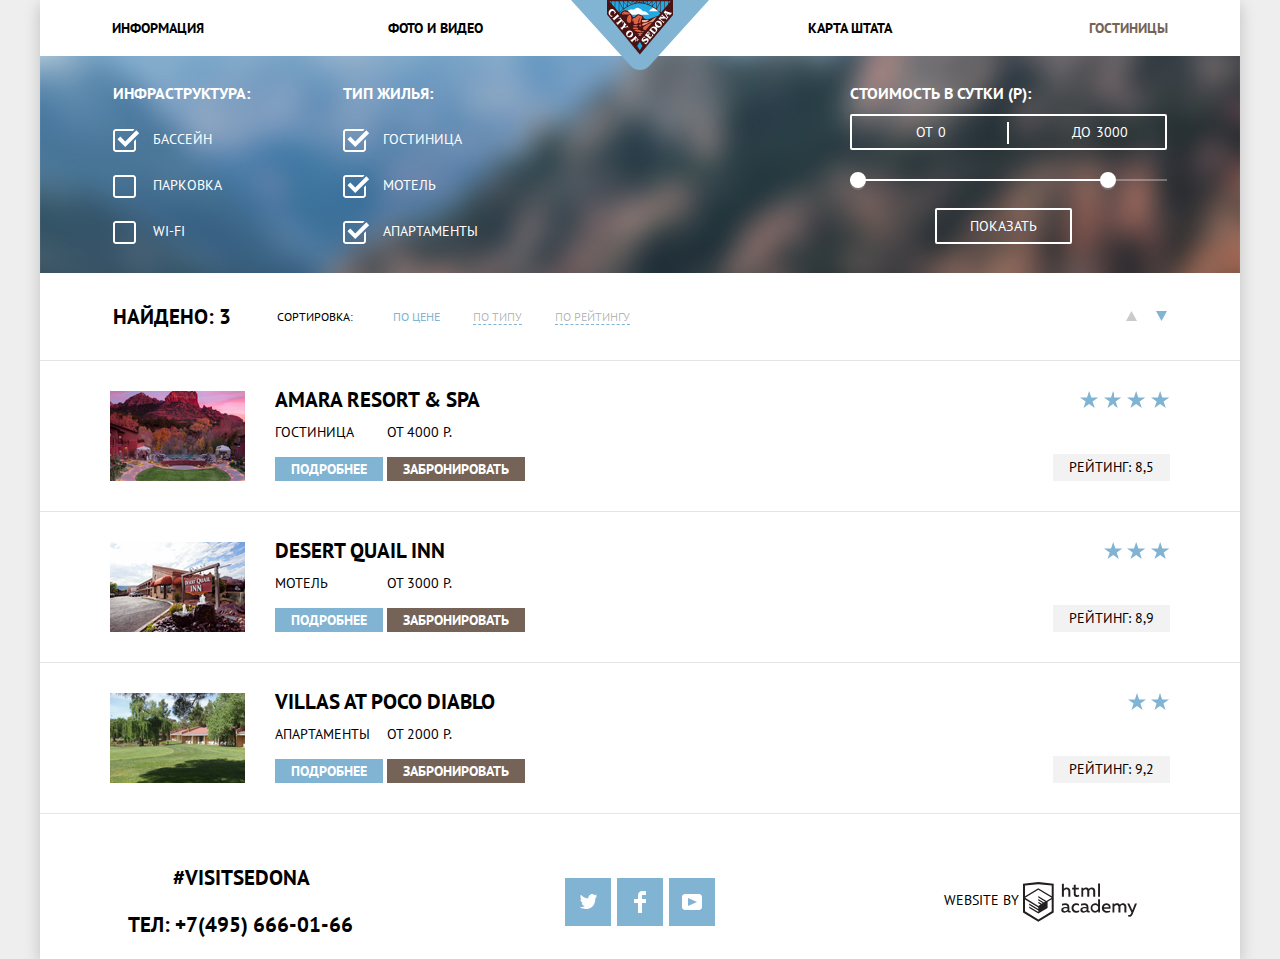
==== hotels.html @ c1d2db3d "Доступность и формы - главная и внутренняя страницы" ====
<!DOCTYPE html>
<html class="page" lang="ru">

<head>
    <meta charset="utf-8">
    <title>Гостиницы | Поиск жилья в городе Седона</title>
    <link rel="stylesheet" href="https://fonts.googleapis.com/css2?family=PT+Sans:wght@400;700&display=swap">
    <link rel="stylesheet" href="css/normalize.css">
    <link rel="stylesheet" href="css/style.css">
</head>

<body class="page-body">
    <div class="container">
        <header class="main-header">
            <a class="main-header__logo" href="index.html">
                <img src="img/logo.svg" width="138" height="70" alt="Логотип города Седона">
            </a>
            <nav class="main-navigation">
                <ul class="main-navigation__list">
                    <li class="main-navigation__item"><a class="main-navigation__link" href="">Информация</a></li>
                    <li class="main-navigation__item"><a class="main-navigation__link" href="">Фото и видео</a></li>
                    <li class="main-navigation__item"><a class="main-navigation__link" href="">Карта штата</a></li>
                    <li class="main-navigation__item"><a class="main-navigation__link main-navigation__link_current" href="hotels.html">Гостиницы</a></li>
                </ul>
            </nav>
        </header>
        <main>
            <h1 class="visually-hidden">Поиск гостиницы</h1>
            <section class="filter">
                <h2 class="visually-hidden">Фильтр отелей</h2>

                <form class="filter__form" method="get" action="https://echo.htmlacademy.ru" target="_blank">
                    <fieldset class="filter__item">
                        <legend class="filter__item-legend">Инфраструктура:</legend>
                        <ul class="filter__item-list">
                            <li><input class="visually-hidden filter__checkbox-input" type="checkbox" name="whaterpool" id="whaterpool" checked>
                                <label class="filter__label" for="whaterpool">Бассейн</label></li>
                            <li><input class="visually-hidden filter__checkbox-input" type="checkbox" name="parking" id="parking">
                                <label class="filter__label" for="parking">Парковка</label></li>
                            <li><input class="visually-hidden filter__checkbox-input" type="checkbox" name="wi-fi" id="wi-fi">
                                <label class="filter__label" for="wi-fi">wi-fi</label></li>
                        </ul>
                    </fieldset>
                    <fieldset class="filter__item">
                        <legend class="filter__item-legend">Тип жилья:</legend>
                        <ul class="filter__item-list">
                            <li><input class="visually-hidden filter__checkbox-input" type="checkbox" name="hotel" id="hotel" checked>
                                <label class="filter__label" for="hotel">Гостиница</label></li>
                            <li><input class="visually-hidden filter__checkbox-input" type="checkbox" name="motel" id="motel" checked>
                                <label class="filter__label" for="motel">Мотель</label></li>
                            <li><input class="visually-hidden filter__checkbox-input" type="checkbox" name="flat" id="flat" checked>
                                <label class="filter__label" for="flat">Апартаменты</label></li>
                        </ul>
                    </fieldset>
                    <fieldset class="filter__item">
                        <legend class="filter__item-legend">Стоимость в сутки (Р):</legend>
                        <div class="filter__range-filter">
                            <div class="filter__price-controls">
                                <label>От<input class="filter__input" type="text" name="min-price" value="0" tabindex="0"></label>
                                <label>До<input class="filter__input" type="text" name="max-price" value="3000" tabindex="0"></label>
                            </div>
                            <div class="filter__range-controls">
                                <div class="filter__scale">
                                    <div class="filter__bar" style="width: 80%"></div>
                                </div>
                                <div class="filter__toggle filter__toggle_min" tabindex="0" aria-label="Уменьшить стоимость"></div>
                                <div class="filter__toggle filter__toggle_max" style="left: 250px" tabindex="0" aria-label="Увеличить стоимость"></div>
                            </div>
                        </div>
                        <button class="filter__button" type="submit">Показать</button>
                    </fieldset>
                </form>
            </section>
            <section class="results">
                <h2 class="visually-hidden">Результат и сортировка</h2>
                <p class="results__quantity">Найдено: 3</p>
                <p class="results__sort">Сортировка:</p>
                <ul class="results__main-list">
                    <li class="results__item"><a class="results__link results__link_current" href="">По цене</a></li>
                    <li class="results__item"><a class="results__link" href="">По типу</a></li>
                    <li class="results__item"><a class="results__link" href="">По рейтингу</a></li>
                </ul>
                <ul class="results__updown-list">
                    <li class="results__updown-item"><a href=""><span class="visually-hidden">По возрастанию</span>
              <svg width="11" height="10" viewBox="0 0 11 10" fill="none" xmlns="http://www.w3.org/2000/svg">
                <path d="M5.5 0L0 10H11L5.5 0Z" />
              </svg></a></li>
                    <li class="results__updown-item results__updown-item_current"><a href=""><span class="visually-hidden">По
                убыванию</span>
              <svg width="11" height="10" viewBox="0 0 11 10" fill="none" xmlns="http://www.w3.org/2000/svg">
                <path d="M5.5 10L0 0H11" />
              </svg></a></li>
                </ul>
            </section>
            <section class="hotels">
                <h2 class="visually-hidden">Список отелей</h2>
                <ul class="hotels__list">
                    <li class="hotels__item">
                        <a class="hotels__link" href=" ">
                            <h3 class="hotels__subtitle">Amara Resort & Spa</h3>
                        </a>
                        <img class="hotels__photo" src="img/amara-resort-spa.jpg" width="135" height="90" alt="Фото отеля Amara Resort & Spa">
                        <div class="hotels__type-price">
                            <p class="hotels__type-price-item">Гостиница</p>
                            <p class="hotels__type-price-item">От 4000 р.</p>
                        </div>
                        <div class="hotels__button-group">
                            <a class="hotels__button hotels__button_details" href=" ">Подробнее</a>
                            <a class="hotels__button hotels__button_book" href=" ">Забронировать</a></div>
                        <div class="hotels__stars hotels__stars_level_4"><span class="visually-hidden">Звёздность: 4 звезды</span></div>
                        <span class="hotels__rating">Рейтинг: 8,5</span>
                    </li>
                    <li class="hotels__item">
                        <a class="hotels__link" href=" ">
                            <h3 class="hotels__subtitle">Desert Quail Inn</h3>
                        </a>
                        <img class="hotels__photo" src="img/desert-quail-inn.jpg" width="135" height="90" alt="Фото мотеля Desert Quail Inn">
                        <div class="hotels__type-price">
                            <p class="hotels__type-price-item">Мотель</p>
                            <p class="hotels__type-price-item">От 3000 р.</p>
                        </div>

                        <div class="hotels__button-group">
                            <a class="hotels__button hotels__button_details" href=" ">Подробнее</a>
                            <a class="hotels__button hotels__button_book" href=" ">Забронировать</a></div>

                        <div class="hotels__stars hotels__stars_level_3"><span class="visually-hidden">Звёздность: 3 звезды</span></div>
                        <span class="hotels__rating">Рейтинг: 8,9</span>
                    </li>
                    <li class="hotels__item">
                        <a class="hotels__link" href=" ">
                            <h3 class="hotels__subtitle">Villas at Poco Diablo</h3>
                        </a>
                        <img class="hotels__photo" src="img/villas-at-poco-diabli.jpg" width="135" height="90" alt="Фото апартаментов Villas at Poco Diablo">
                        <div class="hotels__type-price">
                            <p class="hotels__type-price-item">Апартаменты</p>
                            <p class="hotels__type-price-item">От 2000 р.</p>
                        </div>
                        <div class="hotels__button-group">
                            <a class="hotels__button hotels__button_details" href=" ">Подробнее</a>
                            <a class="hotels__button hotels__button_book" href=" ">Забронировать</a></div>

                        <div class="hotels__stars hotels__stars_level_2"><span class="visually-hidden">Звёздность: 2 звезды</span></div>
                        <span class="hotels__rating">Рейтинг: 9,2</span>
                    </li>
                </ul>
            </section>
        </main>
        <footer class="page-footer">
            <section class="contacts">
                <h2 class="visually-hidden">Контакты</h2>
                <p class="contacts__hashtag">#visitSEDONA</p>
                <p>ТЕЛ: <a class="contacts__phone" href="tel:+74956660166">+7(495) 666-01-66</a></p>
            </section>
            <section class="footer-socials">
                <h2 class="visually-hidden">Соцсети</h2>
                <ul class="footer-socials__list">
                    <li><a class="footer-socials__button" href="#"><span class="visually-hidden">Твиттер</span>
              <svg width="17" height="17" viewBox="0 0 17 17" fill="none" xmlns="http://www.w3.org/2000/svg" aria-hidden="true" focusable="false">
                <path
                  d="M10.95 1.14409C12.635 0.648089 13.934 1.41409 14.527 2.32309C15.2 2.09209 15.858 1.84209 16.538 1.61509C16.5249 2.30145 16.2117 2.94761 15.681 3.38309C16.366 3.55309 16.985 2.89209 16.985 2.89209C16.816 3.89209 15.979 4.68009 15.422 4.91609C15.191 11.6661 12.247 16.1331 5.34498 15.9981H4.89898C4.48898 15.9981 0.734977 15.5381 0.000976562 14.1111C2.27198 14.3071 3.89398 13.6891 4.69398 12.9341C3.73398 12.6341 2.01498 12.4571 1.71498 9.98409C2.06398 10.0901 2.27898 10.2121 2.90498 10.1031C1.70498 9.24709 0.373977 8.53009 0.447977 6.33009C0.732977 6.65809 1.51498 6.86609 1.78798 6.80209C1.08498 6.56109 -0.182023 3.44209 0.893977 1.85009C2.71198 3.70409 4.62898 5.45609 8.04598 5.62309C8.25398 3.33009 9.18298 1.79309 10.95 1.14409Z"
                  fill="white" />
              </svg></a></li>
                    <li><a class="footer-socials__button" href="#"><span class="visually-hidden">Фейсбук</span><svg width="12"
                height="22" viewBox="0 0 12 22" fill="none" xmlns="http://www.w3.org/2000/svg" aria-hidden="true" focusable="false">
                <path d="M12 4V0H8C5.79086 0 4 1.79086 4 4V8H0V12H4V22H8V12H12V8H8V4H12Z" fill="white" />
              </svg></a></li>
                    <li><a class="footer-socials__button" href="#"><span class="visually-hidden">Ютуб</span>
              <svg width="20" height="16" viewBox="0 0 20 16" fill="none" xmlns="http://www.w3.org/2000/svg" aria-hidden="true" focusable="false">
                <path fill-rule="evenodd" clip-rule="evenodd"
                  d="M3 0H17C18.65 0 20 1.35 20 3V13C20 14.65 18.65 16 17 16H3C1.35 16 0 14.65 0 13V3C0 1.35 1.35 0 3 0ZM6.027 4.002V11.998L15.014 8L6.027 4.002Z"
                  fill="white" />
              </svg></a></li>
                </ul>
            </section>
            <div>
                <p class="footer-copyright">
                    <a class="footer-copyright__link" href="https://htmlacademy.ru/intensive/htmlcss">Website by
            <svg class="footer-copyright__logo" width="114" height="40" viewBox="0 0 114 40" fill="none"
              xmlns="http://www.w3.org/2000/svg" aria-hidden="true" focusable="false">
              <path fill-rule="evenodd" clip-rule="evenodd" d="M15.5197 0.057373H15.3509L0 1.71895V30.4945L15.3509 39.8382L30.7018 30.4945V1.71895L15.5197 0.057373ZM77.0183 1.62185H75.0876V14.7311H77.0183V1.62185ZM40.8619 1.63264V6.76843C41.6131 5.9864 42.6386 5.5436 43.7105 5.53843C44.6823 5.47908
          45.6329 5.84495 46.3253 6.54479C47.0177 7.24462 47.3866 8.21244 47.3399 9.20685V14.7634H45.367V9.46579C45.4231 8.94897 45.2754 8.43059 44.9566 8.02553C44.6377 7.62047 44.174 7.36218 43.6683 7.3079H43.3518C42.3456 7.36979 41.4321 7.9295
          40.9041 8.80764V14.7634H38.8995V1.63264H40.8619ZM77.0183 30.4837H75.2775V29.0595C74.4828 30.1353 73.23 30.7538 71.9119 30.7211C69.4751 30.5528 67.5825 28.4822 67.5825 25.9845C67.5825 23.4867 69.4751 21.4162 71.9119 21.2479C73.1195 21.2052
          74.2818 21.7203 75.0771 22.6505V17.3205H77.0183V30.4837ZM47.0656 29.0595C47.263 29.0515 47.4583 29.0152 47.6459 28.9516V30.3866C47.2482 30.5404 46.826 30.6172 46.4009 30.6132C45.6482 30.6769 44.9394 30.2429 44.639 29.5342C43.7036 30.31
          42.5302 30.7227 41.3261 30.6995C39.733 30.6995 38.256 29.804 38.256 27.9482C38.256 25.65 40.3661 24.9379 42.1702 24.9379C42.9402 24.9505 43.707 25.0408 44.4596 25.2076V24.884C44.4596 23.805 43.6578 22.9742 42.1491 22.9742C41.0585 22.9764
          39.9804 23.2116 38.9839 23.6647V21.8305C40.0678 21.451 41.204 21.2506 42.3495 21.2371C44.8394 21.2371 46.3693 22.4455 46.3693 25.1753V28.4121C46.3546 28.5668 46.401 28.721 46.4981 28.8406C46.5951 28.9601 46.7349 29.035 46.8862 29.0487H47.0656V29.0595ZM40.2711
          27.8403C40.298 28.229 40.4761 28.5905 40.7655 28.844C41.055 29.0974 41.4317 29.2217 41.8115 29.189H41.9275C42.8819 29.1906 43.7973 28.8022 44.4702 28.11V26.5779C43.842 26.4414 43.2026 26.3655 42.5605 26.3513C41.5055 26.3513 40.2817 26.7074
          40.2817 27.8403H40.2711ZM56.0229 21.9384C55.1962 21.4632 54.2596 21.2246 53.3115 21.2479H52.9422C51.7332 21.2873 50.5891 21.8166 49.7619 22.7192C48.9347 23.6218 48.4923 24.8236 48.5321 26.06V26.5024C48.6957 29.0004 50.805 30.8921 53.2482
          30.7318C54.2519 30.7555 55.2477 30.5452 56.1601 30.1168V28.2718C55.3769 28.7215 54.4945 28.9591 53.5963 28.9624C52.5199 29.0288 51.4963 28.4793 50.9385 27.5356C50.3806 26.5918 50.3806 25.4095 50.9385 24.4658C51.4963 23.522 52.5199 22.9725
          53.5963 23.039C54.461 23.0357 55.3066 23.2989 56.0229 23.7942V21.9384ZM66.1514 29.0595C66.3488 29.0515 66.5441 29.0152 66.7317 28.9516V30.3866C66.334 30.5404 65.9118 30.6172 65.4867 30.6132C64.734 30.6769 64.0252 30.2429 63.7248 29.5342C62.7894
          30.31 61.616 30.7227 60.4119 30.6995C58.8188 30.6995 57.3417 29.804 57.3417 27.9482C57.3417 25.65 59.4518 24.9379 61.256 24.9379C62.0259 24.9505 62.7928 25.0408 63.5454 25.2076V24.884C63.5454 23.805 62.7436 22.9742 61.2349 22.9742C60.1443
          22.9764 59.0662 23.2116 58.0697 23.6647V21.8305C59.1536 21.451 60.2897 21.2506 61.4353 21.2371C63.9252 21.2371 65.455 22.4455 65.455 25.1753V28.4121C65.4404 28.5668 65.4868 28.721 65.5838 28.8406C65.6809 28.9601 65.8207 29.035 65.972 29.0487H66.1514V29.0595ZM59.855
          28.8481C59.5632 28.5943 59.3837 28.2311 59.3569 27.8403H59.378C59.378 26.7074 60.5385 26.3513 61.6569 26.3513C62.299 26.3655 62.9383 26.4414 63.5665 26.5779V28.11C62.8937 28.8022 61.9782 29.1906 61.0239 29.189H60.9078C60.5263 29.2247 60.1469
          29.1019 59.855 28.8481ZM69.3271 25.9305C69.3271 24.2859 70.6308 22.9526 72.239 22.9526L72.2601 23.0066C73.4742 23.0066 74.5742 23.7382 75.0665 24.8732V27.0311C74.5856 28.1871 73.4673 28.9296 72.239 28.9084C70.6308 28.9084 69.3271 27.5752
          69.3271 25.9305ZM83.3486 21.2479C86.8408 21.2479 88.0541 24.1395 87.4844 26.7397H80.922C81.1436 28.3582 82.6839 29.0163 84.2876 29.0163C85.2509 29.0196 86.2027 28.8021 87.0729 28.3797V30.1061C86.0736 30.5421 84.9939 30.7519 83.9078 30.7211C81.2385
          30.7211 78.8963 29.189 78.8963 25.9521C78.8362 24.7502 79.2482 23.5736 80.0408 22.6841C80.8334 21.7945 81.9408 21.2658 83.1165 21.2155H83.3486V21.2479ZM80.8693 25.1753C80.9704 23.8237 82.1216 22.8104 83.4436 22.9095H83.4858C84.1064 22.8531
          84.7196 23.08 85.1612 23.5295C85.6028 23.979 85.8275 24.6051 85.7752 25.24H80.8693V25.1753ZM89.489 30.4621V21.4961H91.2298V22.575C91.9777 21.7197 93.041 21.2229 94.1628 21.2047C95.2951 21.1328 96.3712 21.7163 96.9482 22.7153C97.7407 21.8335
          98.8477 21.3161 100.018 21.2803C100.952 21.2327 101.859 21.6011 102.507 22.2901C103.154 22.9792 103.478 23.9213 103.394 24.8732V30.4837H101.39V24.9271C101.437 24.4734 101.306 24.0191 101.024 23.6647C100.743 23.3104 100.336 23.0852 99.8917
          23.039H99.6174C98.7512 23.0941 97.9525 23.536 97.4335 24.2474V30.4837H95.4289V24.9271C95.4728 24.47 95.3357 24.0139 95.0481 23.6611C94.7606 23.3082 94.3467 23.088 93.8991 23.0497H93.6881C92.7466 23.1344 91.8915 23.6449 91.3564 24.4416V30.5161H89.5312L89.489
          30.4621ZM113.977 21.4745H111.972L109.324 28.2718L106.306 21.4853H104.196L108.417 30.5484L108.237 31.0016C107.72 32.3611 107.003 33.0516 106.053 33.0516C105.75 33.0548 105.447 33.0112 105.156 32.9221V34.6161C105.536 34.7125 105.926 34.7632
          106.317 34.7671C107.646 34.7671 108.902 34.0226 109.851 31.6813L113.977 21.4745ZM52.689 5.78658V2.54974L50.7266 3.01369V5.73264H49.144V7.49132H50.7899V11.9905C50.7231 12.817 51.0244 13.6301 51.61 14.2038C52.1955 14.7775 53.0028 15.0505
          53.8073 14.9468C54.5996 14.9535 55.3875 14.8259 56.139 14.5692V12.8429C55.5727 13.0781 54.9672 13.199 54.356 13.199C53.2165 13.199 52.689 12.8105 52.689 11.6237V7.5129H55.8541V5.78658H52.689ZM58.3862 14.7526V5.75421H60.1376V6.83316C60.8811
          5.97655 61.9403 5.476 63.0601 5.45211C64.1624 5.38099 65.2146 5.93142 65.8032 6.88711C66.5958 6.00534 67.7028 5.48794 68.8734 5.45211C69.8138 5.41462 70.7233 5.79859 71.364 6.50353C72.0046 7.20846 72.3126 8.16418 72.2073 9.12053V14.7418H70.2028V9.18527C70.2499
          8.73151 70.1184 8.27721 69.8373 7.92287C69.5561 7.56853 69.1485 7.34334 68.7046 7.29711H68.4619C67.5957 7.35228 66.797 7.7942 66.278 8.50553V14.7418H64.2734V9.18527C64.3206 8.73151 64.1891 8.27721 63.9079 7.92287C63.6268 7.56853 63.2191
          7.34334 62.7752 7.29711H62.5326C61.5911 7.38181 60.736 7.89229 60.2009 8.68895V14.7634H58.3862V14.7526ZM28.6972 29.3033L28.7078 29.2968L28.6972 29.3184V29.3033ZM28.6972 17.3205V29.3033L15.3509 37.4321L2.00459 29.3184V17.5147L15.2876 25.6068V27.0311L6.18257
          21.5284V22.9418L15.3404 28.5632V30.0629L6.19312 24.4955V25.9521L15.3509 31.5734L24.5826 25.9197V19.8129L28.6972 17.3205ZM28.7078 15.7776L25.0362 17.9355L23.3482 19.0145L15.3087 14.0837V15.4971L22.156 19.7266L22.0083 19.8237L20.9532 20.4063L15.2876
          16.9537V18.3995L19.761 21.1184L18.706 21.8413L15.3298 19.7913V21.2047L17.5454 22.5426L15.2982 23.9021L2.11009 15.864L15.3087 7.72869L28.7078 15.7776ZM15.2876 6.27211L28.7078 14.3534V3.56395L15.3615 2.12895L2.01514 3.56395V14.3534L15.2876
          6.27211Z" />
            </svg>
          </a>
                </p>
            </div>
        </footer>

    </div>
</body>

</html>
---- css/style.css ----
:root {
    --white: #FFFFFF;
    --white-opacity-3: rgba(255, 255, 255, 0.3);
    --white-opacity-9: rgba(255, 255, 255, 0.9);
    --grey-opacity-3: rgba(171, 171, 171, 0.3);
    --grey-900: #ABABAB;
    --grey-800: #EEEEEE;
    --grey-700: #666666;
    --grey-600: #A9A9A9;
    --grey-500: #E5E5E5;
    --grey-400: #BDBBBC;
    --grey-300: #F2F2F2;
    --grey-200: #CACACA;
    --grey-100: #EBEBEB;
    --black: #000000;
    --black-opacity-3: rgba(0, 0, 0, 0.3);
    --blue-700: #5496BD;
    --blue-500: #669EC0;
    --blue-400: #81B3D2;
    --brown-700: #333333;
    --brown-500: #231F20;
    --brown-400: #503E33;
    --brown-300: #604E43;
    --brown-100: #766357;
}

*,
*::before,
*::after {
    box-sizing: border-box;
}

input::-webkit-outer-spin-button,
input::-webkit-inner-spin-button {
    -webkit-appearance: none;
    appearance: none;
    margin: 0;
}

input[type=number] {
    -moz-appearance: textfield;
    appearance: textfield;
}

img {
    max-width: 100%;
    height: auto;
}

.visually-hidden {
    position: absolute;
    width: 1px;
    height: 1px;
    margin: -1px;
    border: none;
    padding: 0;
    clip: rect(0 0 0 0);
    overflow: hidden;
}

.intro {
    background-image: url(../img/intro-background.jpg);
    background-repeat: no-repeat;
    height: 509px;
    text-align: center;
    padding-top: 80px;
    padding-bottom: 80px;
}

body {
    min-width: 1200px;
    margin: 0;
    padding: 0;
    font-family: "PT Sans", Arial, sans-serif;
    font-size: 14px;
    line-height: 21px;
    text-transform: uppercase;
    background-color: var(--grey-800);
}

.page-body {
    height: 100%;
    display: grid;
    position: relative;
}

.container {
    min-height: 100%;
    display: grid;
    grid-template-rows: min-content 1fr min-content;
    align-content: start;
    background-color: var(--white);
    width: 1200px;
    margin: 0 auto;
    box-shadow: 0px 5px 15px rgba(0, 1, 1, 0.2);
}

.main-header__logo {
    position: absolute;
    left: 50%;
    margin-left: -69px;
}

.main-navigation__link {
    line-height: 26px;
    font-weight: 700;
    color: var(--black);
    text-decoration: none;
}

.main-navigation__link:hover {
    color: var(--blue-400);
}

.main-navigation__link:active {
    color: var(--black-opacity-3);
}

.main-navigation__link_current {
    color: var(--brown-100);
}

.main-navigation__list {
    list-style: none;
    padding: 15px 72px;
    margin: 0px;
    display: flex;
    justify-content: space-between;
    flex-wrap: wrap;
}

.main-navigation__item {
    width: 228px;
}

.main-navigation__item:nth-child(4n-1),
.main-navigation__item:nth-child(4n) {
    text-align: right;
}

.features__title {
    line-height: 26px;
    color: var(--brown-700);
    text-align: center;
    margin-bottom: 50px;
}

.features__caption {
    font-size: 21px;
    line-height: 26px;
    font-weight: 700;
    text-align: center;
    margin-top: 40px;
    margin-bottom: 40px;
}

.features__list {
    margin: 0;
    padding: 0;
    color: var(--brown-700);
    list-style: none;
    text-align: center;
    display: grid;
    grid-template-columns: 1fr 1fr 1fr;
}

.features__item-realcity {
    grid-column: 1/4;
    display: grid;
    grid-template-columns: 1fr 2fr;
}

.features__item-devilsbridge {
    grid-column: 1/4;
    display: grid;
    grid-template-columns: 2fr 1fr;
}

.features__item-sights {
    grid-column: 1/2;
    grid-row: 3/4;
    padding-bottom: 55px;
}

.features__item-road {
    grid-column: 2/3;
    grid-row: 3/4;
    padding-bottom: 55px;
}

.features__item-tourists {
    grid-column: 3/4;
    grid-row: 3/4;
    padding-bottom: 55px;
}

.features__item_bg_blue {
    color: var(--white);
    background-color: var(--blue-400);
}

.features__item_bg_grey {
    background-color: var(--grey-800);
}

.features__recomendations-list {
    margin: 0;
    padding: 0;
    color: var(--brown-700);
    background-color: var(--white);
    list-style: none;
    text-align: center;
    grid-column: 1/4;
    grid-row: 2/3;
    display: grid;
    grid-template-columns: 1fr 1fr 1fr;
}

.features__recomendations-item {
    position: relative;
    padding-top: 120px;
    padding-bottom: 80px;
}

.features__recomendations-item::before {
    content: "";
    position: absolute;
    top: 60px;
    left: 162px;
    width: 75px;
    height: 77px;
    background-repeat: no-repeat;
}

.features__recomendations-item_house-icon::before {
    background-image: url(../img/icon-1.svg);
    background-position: bottom;
}

.features__recomendations-item_food-icon::before {
    background-image: url(../img/icon-2.svg);
    background-position: bottom;
}

.features__recomendations-item_gifts-icon::before {
    background-image: url(../img/icon-3.svg);
    background-position: center;
}

.features__header {
    font-size: 21px;
    font-weight: 700;
    padding-top: 50px;
    margin: 0;
}

.search {
    text-align: center;
    position: relative;
}

.search__caption {
    font-size: 30px;
    line-height: 24px;
    font-weight: 700;
    margin: 60px 0px 40px 0px;
}

.search__info {
    line-height: 24px;
    color: var(--brown-700);
    margin: 0px;
}

.search__header-button {
    font-size: 21px;
    font-weight: 700;
    text-transform: uppercase;
    color: var(--white);
    background-color: var(--brown-100);
    justify-content: center;
    height: 86px;
    width: 568px;
    margin-top: 45px;
    border: none;
}

.search__header-button:hover {
    background-color: var(--brown-300);
}

.search__header-button:active {
    background-color: var(--brown-400);
}

.search__form {
    margin: 0 auto;
    width: 568px;
    text-align: left;
    line-height: 26px;
    font-weight: 700;
    box-shadow: 0px 5px 15px rgba(0, 1, 1, 0.2);
    margin-top: 0;
    padding: 55px;
    margin-bottom: 78px;
    display: flex;
    flex-wrap: wrap;
    position: absolute;
    left: 50%;
    margin-left: -284px;
    z-index: 1;
    background-color: var(--white);
}

.search__field {
    display: flex;
    justify-content: space-between;
    flex-grow: 1;
    position: relative;
}

.search__field_half {
    width: 50%;
}

.search__field+.search__field {
    margin-top: 30px;
}

.search__input {
    text-align: center;
    border: 2px solid var(--grey-300);
    height: 38px;
    width: 346px;
    background-color: var(--grey-300);
}

.search__input:hover {
    background-color: var(--grey-100);
}

.search__input:focus {
    background-color: var(--white);
    border: 2px solid var(--grey-500);
    outline: none;
}

.search__input_qty {
    width: 114px;
    padding-left: 40px;
    padding-right: 40px;
}

.search__label {
    margin-right: 20px;
    padding-top: 5px;
}

.search__label_padding {
    padding-left: 55px;
}

.search__calendar-button {
    position: absolute;
    top: 0;
    right: 0;
    bottom: 0;
    border: none;
}

.search__calendar-icon {
    fill: var(--grey-600);
}

.search__calendar-button:hover .search__calendar-icon {
    fill: var(--black);
}

.search__calendar-button:active .search__calendar-icon {
    fill: var(--blue-400);
}

.search__number-button {
    position: absolute;
    top: 0;
    bottom: 0;
    width: 40px;
    height: 38px;
    border: none;
    display: flex;
}

.search__number-button_plus {
    right: 0;
}

.search__number-button_minus {
    right: 77px;
}

.search__number-icon {
    margin: auto;
    fill: var(--grey-600);
}

.search__number-button:hover .search__number-icon {
    fill: var(--black);
}

.search__number-button:active .search__number-icon {
    fill: var(--blue-400);
}

.search__submit-button {
    font-size: 21px;
    font-weight: 700;
    text-transform: uppercase;
    color: var(--white);
    background-color: var(--blue-400);
    width: 100%;
    height: 58px;
    justify-content: center;
    border: none;
    margin-top: 55px;
}

.search__submit-button:hover {
    background-color: var(--blue-500);
}

.search__submit-button:active {
    background-color: var(--blue-700);
}

.map {
    background: url(../img/map.png);
    background-color: var(--blue-400);
    height: 594px;
    margin-bottom: -115px;
}

.page-footer {
    display: grid;
    grid-template-columns: 1fr 1fr 1fr;
    justify-items: center;
    align-items: center;
    background-color: var(--white-opacity-9);
    z-index: 1;
}

.contacts {
    font-size: 21px;
    line-height: 26px;
    font-weight: 700;
}

.contacts__hashtag {
    padding-left: 45px;
}

.footer-socials__list {
    margin: 0px;
    padding: 0px;
    list-style: none;
    display: grid;
    grid-template-columns: 1fr 1fr 1fr;
    gap: 6px;
    justify-items: center;
}

.footer-socials__button {
    display: flex;
    align-items: center;
    justify-content: center;
    text-decoration: none;
    width: 46px;
    height: 48px;
    background: var(--blue-400);
}

.footer-socials__button:hover {
    background: var(--blue-500);
}

.footer-socials__button:active {
    background: var(--blue-700);
}

.footer-socials__button:active path {
    opacity: 30%;
}

.contacts__phone {
    color: var(--black);
    text-decoration: none;
}

.footer-copyright {
    justify-self: center;
}

.footer-copyright__link {
    color: var(--black);
    text-decoration: none;
}

.footer-copyright__logo {
    fill: var(--brown-500);
    vertical-align: middle;
}

.footer-copyright__logo:hover {
    fill: var(--blue-400);
}

.footer-copyright__logo:active {
    fill: var(--grey-400);
}

.results {
    font-size: 12px;
    line-height: 18px;
    display: flex;
    flex-wrap: wrap;
    align-items: center;
    padding: 30px 73px 30px 73px;
}

.results__quantity {
    font-size: 21px;
    line-height: 26px;
    font-weight: 700;
    margin: 0;
}

.results__sort {
    margin: 0px 40px 0px 46px;
}

.results__main-list {
    margin: 0;
    padding: 0;
    list-style: none;
    display: flex;
    flex-wrap: wrap;
    align-items: center;
}

.results__item {
    margin-right: 33px;
}

.results__updown-list {
    margin: 0;
    padding: 0;
    list-style: none;
    display: flex;
    align-items: center;
    margin-left: auto;
}

.results__updown-item {
    width: 30px;
    text-align: right;
}

.results__updown-item path {
    fill: var(--grey-200);
}

.results__updown-item:hover path {
    fill: var(--black);
}

.results__updown-item:active path {
    fill: var(--blue-400);
}

.results__updown-item_current path {
    fill: var(--blue-400);
}

.results__link {
    color: var(--black-opacity-3);
    border-bottom: 1px dashed var(--blue-400);
    text-decoration: none;
}

.results__link_current {
    color: var(--blue-400);
    border: none;
}

.results__link:hover {
    color: var(--blue-400);
}

.results__link:active {
    color: var(--black);
}

.hotels__link {
    color: var(--black);
    text-decoration: none;
}

.hotels__link:hover {
    color: var(--blue-400);
}

.hotels__link:active {
    color: var(--black-opacity-3);
}

.hotels__list {
    margin: 0;
    padding: 0;
    list-style: none;
    display: grid;
    margin-bottom: 30px;
}

.hotels__item {
    display: grid;
    grid-template-columns: 135px 1fr 120px;
    column-gap: 30px;
    padding-top: 30px;
    padding-bottom: 30px;
    border-top: 1px solid var(--grey-500);
    padding-right: 70px;
    padding-left: 70px;
}

.hotels__item:last-child {
    border-bottom: 1px solid var(--grey-500);
}

.hotels__subtitle {
    grid-column: 2/3;
    grid-row: 1/2;
    font-size: 21px;
    line-height: 26px;
    font-weight: 700;
    align-self: start;
    margin-top: -4px;
    margin-bottom: 4px;
}

.hotels__photo {
    grid-column: 1/2;
    grid-row: 1/4;
}

.hotels__type-price {
    grid-column: 2/3;
    grid-row: 2/3;
    align-self: start;
    display: grid;
    grid-template-columns: 112px 1fr;
}

.hotels__type-price-item {
    margin: 0px;
}

.hotels__button-group {
    grid-column: 2/3;
    grid-row: 3/4;
    align-self: end;
    margin-bottom: 1px;
}

.hotels__stars {
    grid-column: 3/4;
    grid-row: 1/2;
    justify-self: end;
    align-self: start;
    background-image: url(../img/star.svg);
    background-repeat: space;
    height: 17px;
}

.hotels__stars_level_5 {
    width: 115px;
}

.hotels__stars_level_4 {
    width: 90px;
}

.hotels__stars_level_3 {
    width: 66px;
}

.hotels__stars_level_2 {
    width: 42px;
}

.hotels__stars_level_1 {
    width: 21px;
}

.hotels__rating {
    text-align: center;
    text-transform: uppercase;
    vertical-align: middle;
    background-color: var(--grey-300);
    padding: 3px 16px;
    grid-column: 3/4;
    grid-row: 3/4;
    justify-self: end;
    align-self: end;
}

.hotels__button {
    text-align: center;
    color: var(--white);
    font-weight: 700;
    text-transform: uppercase;
    text-decoration: none;
    vertical-align: middle;
    padding: 3px 16px;
}

.hotels__button_details {
    background-color: var(--blue-400);
}

.hotels__button_details:hover {
    background-color: var(--blue-500);
}

.hotels__button_details:active {
    background-color: var(--blue-700);
}

.hotels__button_book {
    background-color: var(--brown-100);
}

.hotels__button_book:hover {
    background-color: var(--brown-300);
}

.hotels__button_book:active {
    background-color: var(--brown-400);
}

.filter {
    background-image: url(../img/filter-background.jpg);
    background-repeat: no-repeat;
    padding: 27px 73px 30px 73px;
    color: var(--white);
}

.filter__form {
    display: flex;
    flex-wrap: wrap;
}

.filter__item {
    margin: 0;
    padding: 0;
    border: none;
}

.filter__item-list {
    list-style: none;
    margin: 0;
    padding: 0;
}

.filter__item-list li {
    margin-top: 25px;
}

.filter__range-filter {
    width: 317px;
    margin-top: 10px;
}

.filter__item-legend {
    font-size: 16px;
    font-weight: 700;
}

.filter__price-controls {
    margin-bottom: 20px;
    border: 2px solid var(--white);
    border-radius: 2px;
    height: 36px;
    display: flex;
    justify-content: space-around;
    align-items: center;
}

.filter__price-controls label {
    position: relative;
    padding-left: 50px;
}

.filter__price-controls label+label::before {
    position: absolute;
    content: "";
    width: 2px;
    height: 22px;
    background-color: var(--white);
    left: -15px;
}

.filter__range-controls {
    position: relative;
    height: 20px;
    padding-top: 9px;
    margin-bottom: 18px;
}

.filter__scale {
    background: var(--white-opacity-3);
    height: 2px;
}

.filter__bar {
    background: var(--white);
    height: 2px;
    width: 100%;
}

.filter__toggle {
    position: absolute;
    bottom: 2px;
    width: 4px;
    height: 4px;
    background-color: var(--grey-900);
    border: 8px solid var(--white);
    border-radius: 50%;
    box-shadow: 0 2px 0px 0 var(--grey-opacity-3);
    cursor: pointer;
}

.filter__toggle:hover {
    transform: scale(1.21, 1.14);
}

.filter__input {
    background-color: transparent;
    text-align: left;
    width: 60px;
    border: none;
    color: inherit;
    padding-left: 5px;
}

.filter__item:nth-child(1),
.filter__item:nth-child(2) {
    width: 200px;
    margin-right: 30px;
}

.filter__item:nth-child(3) {
    margin-left: auto;
}

.filter__label {
    position: relative;
    display: block;
    cursor: pointer;
    user-select: none;
    padding-left: 40px;
}

.filter__checkbox-input+label::before {
    position: absolute;
    content: "";
    width: 23px;
    height: 23px;
    left: 0px;
    background-image: url(../img/checkbox-off.svg);
    background-repeat: no-repeat;
}

.filter__checkbox-input:checked+label::before {
    width: 27px;
    background-image: url(../img/checkbox-on.svg);
}

.filter__checkbox-input:disabled+label::before {
    width: 27px;
    background-image: url(../img/checkbox-off-disabled.svg);
    cursor: auto;
}

.filter__checkbox-input:focus+label::before {
    outline: auto 1px var(--black);
}

.filter__checkbox-input:checked:disabled+label::before {
    width: 27px;
    background-image: url(../img/checkbox-on-disabled.svg);
    cursor: auto;
}

.filter__button {
    text-transform: uppercase;
    color: var(--white);
    background-color: transparent;
    width: 137px;
    height: 36px;
    border: 2px solid var(--white);
    border-radius: 2px;
    margin-left: 85px;
}

.filter__button:hover {
    background-color: var(--white);
    color: var(--black);
}
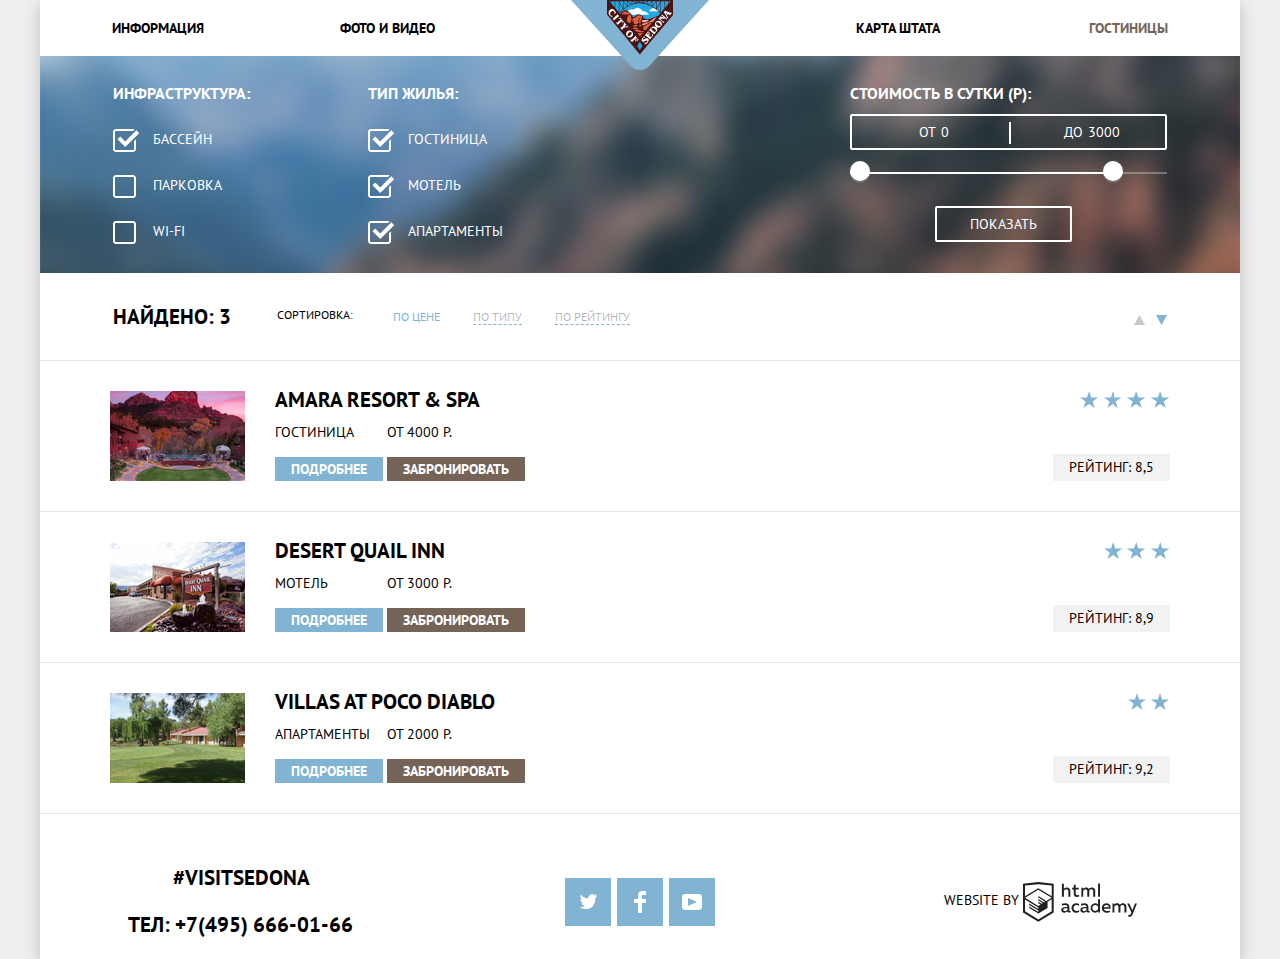
==== commit 3ab2c64f: "JS" ====
--- a/hotels.html
+++ b/hotels.html
@@ -64,7 +64,7 @@
                                     <div class="filter__bar" style="width: 80%"></div>
                                 </div>
                                 <div class="filter__toggle filter__toggle_min" tabindex="0" aria-label="Уменьшить стоимость"></div>
-                                <div class="filter__toggle filter__toggle_max" style="left: 250px" tabindex="0" aria-label="Увеличить стоимость"></div>
+                                <div class="filter__toggle filter__toggle_max" style="left: 253px" tabindex="0" aria-label="Увеличить стоимость"></div>
                             </div>
                         </div>
                         <button class="filter__button" type="submit">Показать</button>
--- a/css/style.css
+++ b/css/style.css
@@ -125,12 +125,15 @@
     padding: 15px 72px;
     margin: 0px;
     display: flex;
-    justify-content: space-between;
     flex-wrap: wrap;
 }
 
 .main-navigation__item {
     width: 228px;
+}
+
+.main-navigation__item:nth-child(4n-1) {
+    margin-left: 144px;
 }
 
 .main-navigation__item:nth-child(4n-1),
@@ -142,7 +145,7 @@
     line-height: 26px;
     color: var(--brown-700);
     text-align: center;
-    margin-bottom: 50px;
+    margin-bottom: 52px;
 }
 
 .features__caption {
@@ -151,7 +154,7 @@
     font-weight: 700;
     text-align: center;
     margin-top: 40px;
-    margin-bottom: 40px;
+    margin-bottom: 45px;
 }
 
 .features__list {
@@ -162,6 +165,15 @@
     text-align: center;
     display: grid;
     grid-template-columns: 1fr 1fr 1fr;
+}
+
+.features__list p {
+    margin: 0;
+}
+
+.features__number {
+    padding-top: 25px;
+    padding-bottom: 23px;
 }
 
 .features__item-realcity {
@@ -219,13 +231,13 @@
 .features__recomendations-item {
     position: relative;
     padding-top: 120px;
-    padding-bottom: 80px;
+    padding-bottom: 82px;
 }
 
 .features__recomendations-item::before {
     content: "";
     position: absolute;
-    top: 60px;
+    top: 55px;
     left: 162px;
     width: 75px;
     height: 77px;
@@ -250,8 +262,13 @@
 .features__header {
     font-size: 21px;
     font-weight: 700;
-    padding-top: 50px;
-    margin: 0;
+    padding-top: 48px;
+    margin: 0;
+}
+
+.features__header_recomendations {
+    padding-top: 40px;
+    padding-bottom: 25px;
 }
 
 .search {
@@ -263,7 +280,7 @@
     font-size: 30px;
     line-height: 24px;
     font-weight: 700;
-    margin: 60px 0px 40px 0px;
+    margin: 60px 0px 28px 0px;
 }
 
 .search__info {
@@ -310,6 +327,7 @@
     margin-left: -284px;
     z-index: 1;
     background-color: var(--white);
+    animation: bounce 2.6s;
 }
 
 .search__field {
@@ -328,11 +346,14 @@
 }
 
 .search__input {
-    text-align: center;
     border: 2px solid var(--grey-300);
     height: 38px;
     width: 346px;
     background-color: var(--grey-300);
+    text-align: left;
+    font-weight: 700;
+    text-transform: uppercase;
+    padding-left: 13px;
 }
 
 .search__input:hover {
@@ -349,11 +370,12 @@
     width: 114px;
     padding-left: 40px;
     padding-right: 40px;
+    text-align: center;
 }
 
 .search__label {
     margin-right: 20px;
-    padding-top: 5px;
+    padding-top: 6px;
 }
 
 .search__label_padding {
@@ -435,7 +457,7 @@
 .map {
     background: url(../img/map.png);
     background-color: var(--blue-400);
-    height: 594px;
+    height: 600px;
     margin-bottom: -115px;
 }
 
@@ -534,7 +556,7 @@
 }
 
 .results__sort {
-    margin: 0px 40px 0px 46px;
+    margin: 0px 40px 5px 46px;
 }
 
 .results__main-list {
@@ -557,10 +579,11 @@
     display: flex;
     align-items: center;
     margin-left: auto;
+    padding-top: 7px;
 }
 
 .results__updown-item {
-    width: 30px;
+    width: 22px;
     text-align: right;
 }
 
@@ -749,7 +772,7 @@
 .filter {
     background-image: url(../img/filter-background.jpg);
     background-repeat: no-repeat;
-    padding: 27px 73px 30px 73px;
+    padding: 27px 73px 32px 73px;
     color: var(--white);
 }
 
@@ -785,7 +808,7 @@
 }
 
 .filter__price-controls {
-    margin-bottom: 20px;
+    margin-bottom: 13px;
     border: 2px solid var(--white);
     border-radius: 2px;
     height: 36px;
@@ -796,7 +819,12 @@
 
 .filter__price-controls label {
     position: relative;
-    padding-left: 50px;
+    padding-left: 45px;
+}
+
+.filter__price-controls label+label {
+    position: relative;
+    padding-left: 25px;
 }
 
 .filter__price-controls label+label::before {
@@ -805,14 +833,14 @@
     width: 2px;
     height: 22px;
     background-color: var(--white);
-    left: -15px;
+    left: -30px;
 }
 
 .filter__range-controls {
     position: relative;
     height: 20px;
     padding-top: 9px;
-    margin-bottom: 18px;
+    margin-bottom: 23px;
 }
 
 .filter__scale {
@@ -832,7 +860,7 @@
     width: 4px;
     height: 4px;
     background-color: var(--grey-900);
-    border: 8px solid var(--white);
+    border: 10px solid var(--white);
     border-radius: 50%;
     box-shadow: 0 2px 0px 0 var(--grey-opacity-3);
     cursor: pointer;
@@ -853,7 +881,7 @@
 
 .filter__item:nth-child(1),
 .filter__item:nth-child(2) {
-    width: 200px;
+    width: 225px;
     margin-right: 30px;
 }
 
@@ -915,3 +943,40 @@
     background-color: var(--white);
     color: var(--black);
 }
+
+.search__form_hidden {
+    display: none;
+}
+
+.search__form_error {
+    animation: shake 0.6s;
+}
+
+@keyframes shake {
+    0%,
+    100% {
+        transform: translateX(0);
+    }
+    10%,
+    30%,
+    50%,
+    70%,
+    90% {
+        transform: translateX(-10px);
+    }
+    20%,
+    40%,
+    60%,
+    80% {
+        transform: translateX(10px);
+    }
+}
+
+@keyframes bounce {
+    50% {
+        top: 0px;
+    }
+    100% {
+        top: 50px;
+    }
+}
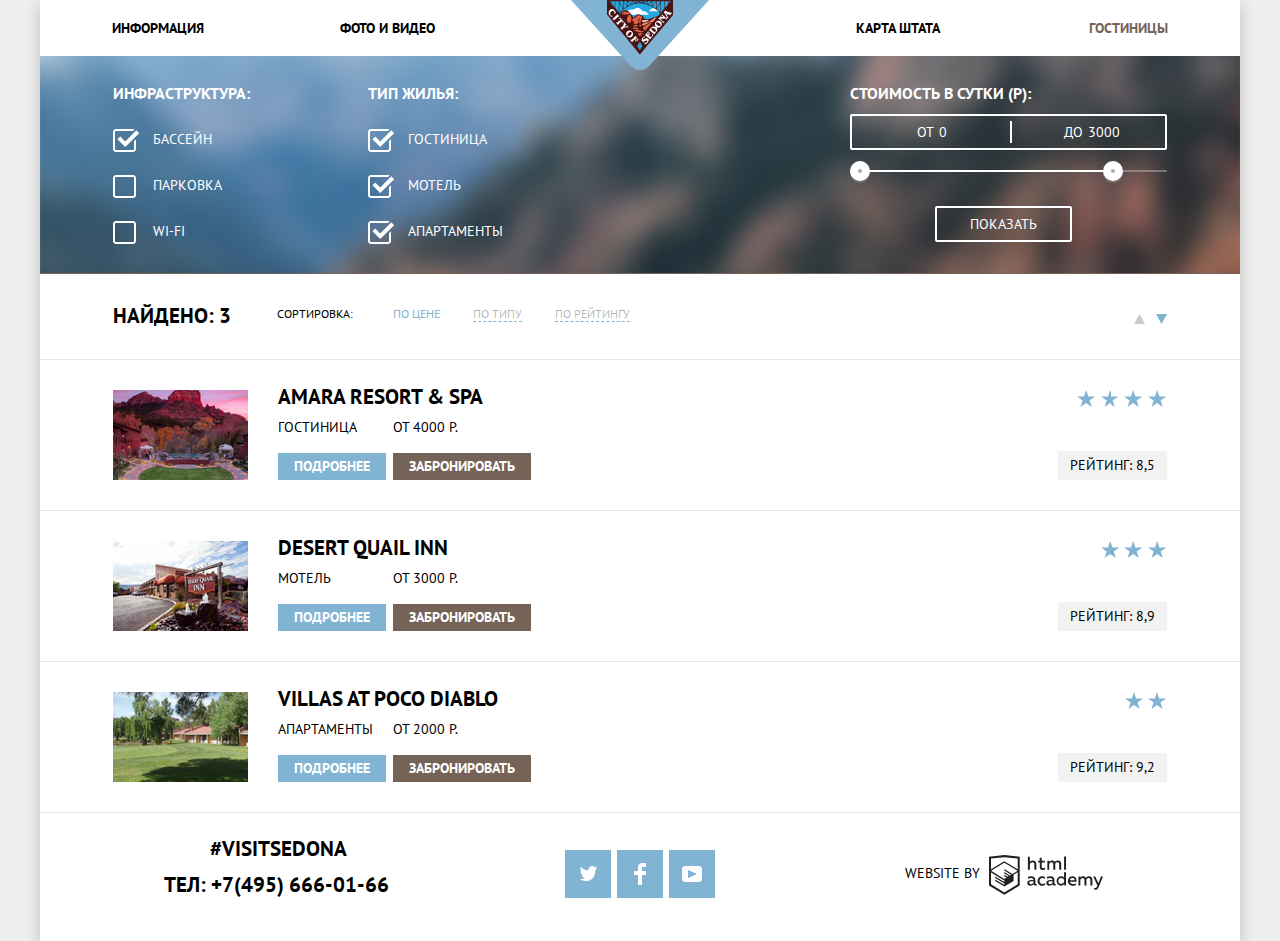
==== commit 083f73f2: "Финальные правки" ====
--- a/hotels.html
+++ b/hotels.html
@@ -6,7 +6,7 @@
     <title>Гостиницы | Поиск жилья в городе Седона</title>
     <link rel="stylesheet" href="https://fonts.googleapis.com/css2?family=PT+Sans:wght@400;700&display=swap">
     <link rel="stylesheet" href="css/normalize.css">
-    <link rel="stylesheet" href="css/style.css">
+    <link rel="stylesheet" href="css/style.min.css">
 </head>
 
 <body class="page-body">
@@ -150,7 +150,7 @@
             <section class="contacts">
                 <h2 class="visually-hidden">Контакты</h2>
                 <p class="contacts__hashtag">#visitSEDONA</p>
-                <p>ТЕЛ: <a class="contacts__phone" href="tel:+74956660166">+7(495) 666-01-66</a></p>
+                <p class="contacts__phone">ТЕЛ: <a class="contacts__phone-link" href="tel:+74956660166">+7(495) 666-01-66</a></p>
             </section>
             <section class="footer-socials">
                 <h2 class="visually-hidden">Соцсети</h2>
--- a/css/style.min.css
+++ b/css/style.min.css
@@ -0,0 +1,1023 @@
+@keyframes shake {
+    0%,
+    to {
+        transform: translateX(0)
+    }
+    10%,
+    30%,
+    50%,
+    70%,
+    90% {
+        transform: translateX(-10px)
+    }
+    20%,
+    40%,
+    60%,
+    80% {
+        transform: translateX(10px)
+    }
+}
+
+@keyframes bounce {
+    0% {
+        transform: translateY(-100%)
+    }
+    to {
+        transform: translateY(0)
+    }
+}
+
+@keyframes bounce-out {
+    0% {
+        transform: translateY(0)
+    }
+    to {
+        transform: translateY(-100%)
+    }
+}
+
+:root {
+    --white: #FFFFFF;
+    --white-opacity-3: rgba(255, 255, 255, 0.3);
+    --white-opacity-9: rgba(255, 255, 255, 0.9);
+    --grey-opacity-3: rgba(171, 171, 171, 0.3);
+    --grey-900: #ABABAB;
+    --grey-800: #EEEEEE;
+    --grey-700: #666666;
+    --grey-600: #A9A9A9;
+    --grey-500: #E5E5E5;
+    --grey-400: #BDBBBC;
+    --grey-300: #F2F2F2;
+    --grey-200: #CACACA;
+    --grey-100: #EBEBEB;
+    --black: #000000;
+    --black-opacity-3: rgba(0, 0, 0, 0.3);
+    --blue-700: #5496BD;
+    --blue-500: #669EC0;
+    --blue-400: #81B3D2;
+    --brown-700: #333333;
+    --brown-500: #231F20;
+    --brown-400: #503E33;
+    --brown-300: #604E43;
+    --brown-100: #766357
+}
+
+*,
+::after,
+::before {
+    box-sizing: border-box
+}
+
+input::-webkit-inner-spin-button,
+input::-webkit-outer-spin-button {
+    -webkit-appearance: none;
+    appearance: none;
+    margin: 0
+}
+
+input[type=number] {
+    -moz-appearance: textfield;
+    appearance: textfield
+}
+
+img {
+    max-width: 100%;
+    height: auto
+}
+
+.visually-hidden {
+    position: absolute;
+    width: 1px;
+    height: 1px;
+    margin: -1px;
+    border: 0;
+    padding: 0;
+    clip: rect(0 0 0 0);
+    overflow: hidden
+}
+
+.page {
+    height: 100%
+}
+
+.intro {
+    background-color: var(--blue-700);
+    background-image: url(../img/intro-background.jpg);
+    background-repeat: no-repeat;
+    height: 509px;
+    text-align: center;
+    padding-top: 76px;
+    padding-bottom: 80px
+}
+
+body {
+    min-width: 1200px;
+    margin: 0;
+    padding: 0;
+    font-family: "PT Sans", Arial, sans-serif;
+    font-size: 14px;
+    line-height: 21px;
+    text-transform: uppercase;
+    background-color: var(--grey-800)
+}
+
+.page-body {
+    height: 100%;
+    position: relative
+}
+
+.container {
+    min-height: 100%;
+    display: grid;
+    grid-template-rows: min-content 1fr min-content;
+    align-content: start;
+    background-color: var(--white);
+    width: 1200px;
+    margin: 0 auto;
+    box-shadow: 0 5px 15px rgba(0, 1, 1, .2)
+}
+
+.main-header__logo {
+    position: absolute;
+    left: 50%;
+    margin-left: -69px
+}
+
+.main-navigation__link {
+    line-height: 26px;
+    font-weight: 700;
+    color: var(--black);
+    text-decoration: none
+}
+
+.main-navigation__link:hover {
+    color: var(--blue-400)
+}
+
+.main-navigation__link:active {
+    color: var(--black-opacity-3)
+}
+
+.main-navigation__link_current {
+    color: var(--brown-100)
+}
+
+.main-navigation__list {
+    list-style: none;
+    padding: 15px 72px;
+    margin: 0;
+    display: flex;
+    flex-wrap: wrap
+}
+
+.main-navigation__item {
+    width: 228px
+}
+
+.main-navigation__item:nth-child(4n-1) {
+    margin-left: 144px;
+    text-align: right
+}
+
+.main-navigation__item:nth-child(4n) {
+    text-align: right
+}
+
+.features {
+    position: relative;
+    z-index: 1
+}
+
+.features__title {
+    line-height: 26px;
+    color: var(--brown-700);
+    text-align: center;
+    margin-bottom: 52px
+}
+
+.features__caption {
+    font-size: 21px;
+    line-height: 26px;
+    font-weight: 700;
+    text-align: center;
+    margin-top: 42px;
+    margin-bottom: 43px
+}
+
+.features__list {
+    margin: 0;
+    padding: 0;
+    color: var(--brown-700);
+    list-style: none;
+    text-align: center;
+    display: grid;
+    grid-template-columns: 1fr 1fr 1fr
+}
+
+.features__list p {
+    margin: 0
+}
+
+.features__number {
+    padding-top: 25px;
+    padding-bottom: 23px
+}
+
+.features__item-realcity {
+    grid-column: 1/4;
+    display: grid;
+    grid-template-columns: 1fr 2fr
+}
+
+.features__item-devilsbridge {
+    grid-column: 1/4;
+    display: grid;
+    grid-template-columns: 2fr 1fr
+}
+
+.features__item-sights {
+    grid-column: 1/2;
+    grid-row: 3/4;
+    padding-bottom: 55px
+}
+
+.features__item-road,
+.features__item-tourists {
+    grid-column: 2/3;
+    grid-row: 3/4;
+    padding-bottom: 55px
+}
+
+.features__item-tourists {
+    grid-column: 3/4
+}
+
+.features__item_bg_blue {
+    color: var(--white);
+    background-color: var(--blue-400)
+}
+
+.features__item_bg_grey {
+    background-color: var(--grey-800)
+}
+
+.features__recomendations-list {
+    margin: 0;
+    padding: 0;
+    color: var(--brown-700);
+    background-color: var(--white);
+    list-style: none;
+    text-align: center;
+    grid-column: 1/4;
+    grid-row: 2/3;
+    display: grid;
+    grid-template-columns: 1fr 1fr 1fr
+}
+
+.features__recomendations-item {
+    position: relative;
+    padding-top: 120px;
+    padding-bottom: 82px
+}
+
+.features__recomendations-item::before {
+    content: "";
+    position: absolute;
+    top: 55px;
+    left: 162px;
+    width: 75px;
+    height: 77px;
+    background-repeat: no-repeat
+}
+
+.features__recomendations-item_house-icon::before {
+    background-image: url(../img/icon-1.svg);
+    background-position: bottom
+}
+
+.features__recomendations-item_food-icon::before {
+    background-image: url(../img/icon-2.svg);
+    background-position: bottom
+}
+
+.features__recomendations-item_gifts-icon::before {
+    background-image: url(../img/icon-3.svg);
+    background-position: center
+}
+
+.features__header {
+    font-size: 21px;
+    font-weight: 700;
+    padding-top: 48px;
+    margin: 0
+}
+
+.features__header_recomendations {
+    padding-top: 40px;
+    padding-bottom: 25px
+}
+
+.search {
+    text-align: center;
+    position: relative;
+    padding-top: 60px;
+    z-index: 0
+}
+
+.search::before {
+    content: "";
+    position: absolute;
+    top: 0;
+    right: 0;
+    bottom: 0;
+    left: 0;
+    background-color: var(--white);
+    z-index: -1
+}
+
+.search__caption {
+    font-size: 30px;
+    line-height: 24px;
+    font-weight: 700;
+    margin: -4px 0 33px
+}
+
+.search__info {
+    line-height: 24px;
+    color: var(--brown-700);
+    margin: 0
+}
+
+.search__header-button {
+    font-size: 21px;
+    font-weight: 700;
+    text-transform: uppercase;
+    color: var(--white);
+    background-color: var(--brown-100);
+    justify-content: center;
+    height: 86px;
+    width: 568px;
+    margin-top: 45px;
+    border: 0
+}
+
+.search__header-button:hover {
+    background-color: var(--brown-300)
+}
+
+.search__header-button:active {
+    background-color: var(--brown-400)
+}
+
+.search__form {
+    width: 568px;
+    text-align: left;
+    line-height: 26px;
+    font-weight: 700;
+    box-shadow: 0 5px 15px rgba(0, 1, 1, .2);
+    padding: 55px;
+    display: flex;
+    flex-wrap: wrap;
+    position: absolute;
+    left: 50%;
+    margin: 0 auto 78px -284px;
+    z-index: -2;
+    background-color: var(--white);
+    animation: bounce .6s
+}
+
+.search__form_hidden {
+    animation: bounce-out .6s;
+    animation-fill-mode: forwards
+}
+
+.search__form_error {
+    animation: shake .6s
+}
+
+.search__field {
+    display: flex;
+    justify-content: space-between;
+    flex-grow: 1;
+    position: relative
+}
+
+.search__field_half {
+    width: 50%
+}
+
+.search__field+.search__field {
+    margin-top: 30px
+}
+
+.search__input {
+    border: 2px solid var(--grey-300);
+    height: 38px;
+    width: 346px;
+    background-color: var(--grey-300);
+    font-weight: 700;
+    text-transform: uppercase;
+    padding-left: 11px;
+    padding-bottom: 7px
+}
+
+.search__input:hover {
+    background-color: var(--grey-100)
+}
+
+.search__input:focus {
+    background-color: var(--white);
+    border: 2px solid var(--grey-500);
+    outline: 0
+}
+
+.search__input_qty {
+    width: 114px;
+    padding-left: 40px;
+    padding-right: 40px;
+    text-align: center
+}
+
+.search__label {
+    margin-right: 20px;
+    padding-top: 3px
+}
+
+.search__label_padding {
+    padding-left: 50px
+}
+
+.search__calendar-button {
+    position: absolute;
+    top: 0;
+    right: 0;
+    bottom: 0;
+    border: 0
+}
+
+.search__calendar-icon {
+    fill: var(--grey-600)
+}
+
+.search__calendar-button:hover .search__calendar-icon {
+    fill: var(--black)
+}
+
+.search__calendar-button:active .search__calendar-icon {
+    fill: var(--blue-400)
+}
+
+.search__number-button {
+    position: absolute;
+    top: 0;
+    bottom: 0;
+    width: 40px;
+    height: 38px;
+    border: 0;
+    display: flex
+}
+
+.search__number-button_plus {
+    right: 0
+}
+
+.search__number-button_minus {
+    right: 77px
+}
+
+.search__number-icon {
+    margin: auto;
+    fill: var(--grey-600)
+}
+
+.search__number-button:hover .search__number-icon {
+    fill: var(--black)
+}
+
+.search__number-button:active .search__number-icon {
+    fill: var(--blue-400)
+}
+
+.map,
+.search__submit-button {
+    background-color: var(--blue-400)
+}
+
+.search__submit-button {
+    font-size: 21px;
+    font-weight: 700;
+    text-transform: uppercase;
+    color: var(--white);
+    width: 100%;
+    height: 58px;
+    justify-content: center;
+    border: 0;
+    margin-top: 52px
+}
+
+.search__submit-button:hover {
+    background-color: var(--blue-500)
+}
+
+.search__submit-button:active {
+    background-color: var(--blue-700)
+}
+
+.map {
+    background: url(../img/map.png);
+    height: 600px;
+    margin-bottom: -128px
+}
+
+.page-footer {
+    display: grid;
+    grid-template-columns: 1fr 400px 1fr;
+    justify-items: center;
+    align-items: center;
+    background-color: var(--white-opacity-9);
+    z-index: 1
+}
+
+.contacts {
+    font-size: 21px;
+    line-height: 26px;
+    font-weight: 700;
+    text-align: center
+}
+
+.contacts__hashtag {
+    margin: 23px 0 0 76px
+}
+
+.contacts__phone-link {
+    color: var(--black);
+    text-decoration: none
+}
+
+.contacts__phone {
+    margin: 10px 0 43px 72px
+}
+
+.footer-socials__list {
+    margin: 0 0 7px;
+    padding: 0;
+    list-style: none;
+    display: grid;
+    grid-template-columns: 1fr 1fr 1fr;
+    gap: 6px;
+    justify-items: center
+}
+
+.footer-socials__button {
+    display: flex;
+    align-items: center;
+    justify-content: center;
+    text-decoration: none;
+    width: 46px;
+    height: 48px;
+    background: var(--blue-400)
+}
+
+.footer-socials__button:hover {
+    background: var(--blue-500)
+}
+
+.footer-socials__button:active {
+    background: var(--blue-700)
+}
+
+.footer-socials__button:active path {
+    opacity: 30%
+}
+
+.footer-copyright {
+    margin: 0 72px 5px 0
+}
+
+.footer-copyright__link {
+    color: var(--black);
+    text-decoration: none
+}
+
+.footer-copyright__logo {
+    fill: var(--brown-500);
+    vertical-align: middle;
+    margin-left: 5px
+}
+
+.footer-copyright__logo:hover {
+    fill: var(--blue-400)
+}
+
+.footer-copyright__logo:active {
+    fill: var(--grey-400)
+}
+
+.results {
+    font-size: 12px;
+    line-height: 18px;
+    display: flex;
+    flex-wrap: wrap;
+    align-items: center;
+    padding: 30px 73px
+}
+
+.results__quantity {
+    font-size: 21px;
+    line-height: 26px;
+    font-weight: 700;
+    margin: -2px 0 0
+}
+
+.results__sort {
+    margin: 0 40px 5px 46px
+}
+
+.results__main-list {
+    margin: 0;
+    padding-bottom: 6px;
+    padding-left: 0;
+    list-style: none;
+    display: flex;
+    flex-wrap: wrap;
+    align-items: center
+}
+
+.results__item {
+    margin-right: 33px
+}
+
+.results__updown-list {
+    list-style: none;
+    display: flex;
+    align-items: center;
+    margin: 0 0 0 auto;
+    padding: 7px 0 0
+}
+
+.results__updown-item {
+    width: 22px;
+    text-align: right
+}
+
+.results__updown-item path {
+    fill: var(--grey-200)
+}
+
+.results__updown-item:hover path {
+    fill: var(--black)
+}
+
+.results__updown-item:active path,
+.results__updown-item_current path {
+    fill: var(--blue-400)
+}
+
+.results__link {
+    color: var(--black-opacity-3);
+    border-bottom: 1px dashed var(--blue-400);
+    text-decoration: none
+}
+
+.results__link_current {
+    color: var(--blue-400);
+    border: 0
+}
+
+.results__link:hover {
+    color: var(--blue-400)
+}
+
+.hotels__link,
+.results__link:active {
+    color: var(--black)
+}
+
+.hotels__link {
+    text-decoration: none
+}
+
+.hotels__link:hover {
+    color: var(--blue-400)
+}
+
+.hotels__link:active {
+    color: var(--black-opacity-3)
+}
+
+.hotels__list {
+    margin: 0;
+    padding: 0;
+    list-style: none;
+    display: grid
+}
+
+.hotels__item {
+    display: grid;
+    grid-template-columns: 135px 1fr 120px;
+    column-gap: 30px;
+    border-top: 1px solid var(--grey-500);
+    padding: 30px 73px
+}
+
+.hotels__item:last-child {
+    border-bottom: 1px solid var(--grey-500)
+}
+
+.hotels__subtitle {
+    grid-column: 2/3;
+    grid-row: 1/2;
+    font-size: 21px;
+    line-height: 26px;
+    font-weight: 700;
+    align-self: start;
+    margin-top: -6px;
+    margin-bottom: 4px
+}
+
+.hotels__photo {
+    grid-column: 1/2;
+    grid-row: 1/4
+}
+
+.hotels__type-price {
+    grid-column: 2/3;
+    grid-row: 2/3;
+    align-self: start;
+    display: grid;
+    gap: 15px;
+    grid-template-columns: 100px 1fr
+}
+
+.hotels__type-price-item {
+    margin: 0;
+    padding-bottom: 8px
+}
+
+.hotels__button-group {
+    display: flex;
+    flex-wrap: wrap;
+    grid-column: 2/3;
+    grid-row: 3/4;
+    align-self: end
+}
+
+.hotels__stars {
+    grid-column: 3/4;
+    grid-row: 1/2;
+    justify-self: end;
+    align-self: start;
+    background-image: url(../img/star.svg);
+    background-repeat: space;
+    height: 17px
+}
+
+.hotels__stars_level_5 {
+    width: 115px
+}
+
+.hotels__stars_level_4 {
+    width: 90px
+}
+
+.hotels__stars_level_3 {
+    width: 66px
+}
+
+.hotels__stars_level_2 {
+    width: 42px
+}
+
+.hotels__stars_level_1 {
+    width: 21px
+}
+
+.hotels__button,
+.hotels__rating {
+    text-align: center;
+    text-transform: uppercase;
+    vertical-align: middle
+}
+
+.hotels__rating {
+    background-color: var(--grey-300);
+    padding: 4px 12px;
+    grid-column: 3/4;
+    grid-row: 3/4;
+    justify-self: end;
+    align-self: end
+}
+
+.hotels__button {
+    color: var(--white);
+    font-weight: 700;
+    text-decoration: none;
+    padding: 3px 16px;
+    background-color: var(--grey-200)
+}
+
+.hotels__button+.hotels__button {
+    margin-left: 7px
+}
+
+.hotels__button_details {
+    background-color: var(--blue-400)
+}
+
+.hotels__button_details:hover {
+    background-color: var(--blue-500)
+}
+
+.hotels__button_details:active {
+    background-color: var(--blue-700)
+}
+
+.filter,
+.hotels__button_book {
+    background-color: var(--brown-100)
+}
+
+.hotels__button_book:hover {
+    background-color: var(--brown-300)
+}
+
+.hotels__button_book:active {
+    background-color: var(--brown-400)
+}
+
+.filter {
+    background-image: url(../img/filter-background.jpg);
+    background-repeat: no-repeat;
+    padding: 27px 73px 32px;
+    color: var(--white)
+}
+
+.filter__form {
+    display: flex;
+    flex-wrap: wrap
+}
+
+.filter__item {
+    margin: 0;
+    padding: 0;
+    border: 0
+}
+
+.filter__item-list {
+    list-style: none;
+    margin: 0;
+    padding: 0
+}
+
+.filter__item-list li {
+    margin-top: 25px
+}
+
+.filter__range-filter {
+    width: 317px;
+    margin-top: 10px
+}
+
+.filter__item-legend {
+    font-size: 16px;
+    font-weight: 700
+}
+
+.filter__price-controls {
+    margin-bottom: 13px;
+    border: 2px solid var(--white);
+    border-radius: 2px;
+    height: 36px;
+    display: flex;
+    flex-wrap: wrap;
+    justify-content: space-around;
+    align-items: center
+}
+
+.filter__price-controls label {
+    position: relative;
+    padding-left: 42px
+}
+
+.filter__price-controls label+label {
+    position: relative;
+    padding-left: 25px
+}
+
+.filter__price-controls label+label::before {
+    position: absolute;
+    content: "";
+    width: 2px;
+    height: 22px;
+    background-color: var(--white);
+    left: -29px;
+    bottom: 0
+}
+
+.filter__range-controls {
+    position: relative;
+    height: 20px;
+    padding-top: 7px;
+    margin-bottom: 23px
+}
+
+.filter__scale {
+    background: var(--white-opacity-3);
+    height: 2px
+}
+
+.filter__bar {
+    background: var(--white);
+    height: 2px;
+    width: 100%
+}
+
+.filter__toggle {
+    position: absolute;
+    bottom: 2px;
+    width: 20px;
+    height: 20px;
+    background-color: var(--grey-900);
+    border: 8px solid var(--white);
+    border-radius: 50%;
+    box-shadow: 0 2px 0 0 var(--grey-opacity-3);
+    cursor: pointer
+}
+
+.filter__toggle:hover {
+    transform: scale(1.2)
+}
+
+.filter__input {
+    background-color: transparent;
+    text-align: left;
+    width: 60px;
+    border: 0;
+    color: inherit;
+    padding-left: 5px
+}
+
+.filter__item:nth-child(1),
+.filter__item:nth-child(2) {
+    width: 225px;
+    margin-right: 30px
+}
+
+.filter__item:nth-child(3) {
+    margin-left: auto
+}
+
+.filter__label {
+    position: relative;
+    display: block;
+    cursor: pointer;
+    user-select: none;
+    padding-left: 40px
+}
+
+.filter__checkbox-input+label::before {
+    position: absolute;
+    content: "";
+    width: 23px;
+    height: 23px;
+    left: 0;
+    background-image: url(../img/checkbox-off.svg);
+    background-repeat: no-repeat
+}
+
+.filter__checkbox-input:checked+label::before {
+    width: 27px;
+    background-image: url(../img/checkbox-on.svg)
+}
+
+.filter__checkbox-input:disabled+label::before {
+    width: 27px;
+    background-image: url(../img/checkbox-off-disabled.svg);
+    cursor: auto
+}
+
+.filter__checkbox-input:focus+label::before {
+    outline: auto 1px var(--black)
+}
+
+.filter__checkbox-input:checked:disabled+label::before {
+    width: 27px;
+    background-image: url(../img/checkbox-on-disabled.svg);
+    cursor: auto
+}
+
+.filter__button {
+    text-transform: uppercase;
+    color: var(--white);
+    background-color: transparent;
+    width: 137px;
+    height: 36px;
+    border: 2px solid var(--white);
+    border-radius: 2px;
+    margin-left: 85px
+}
+
+.filter__button:hover {
+    background-color: var(--white);
+    color: var(--black)
+}
